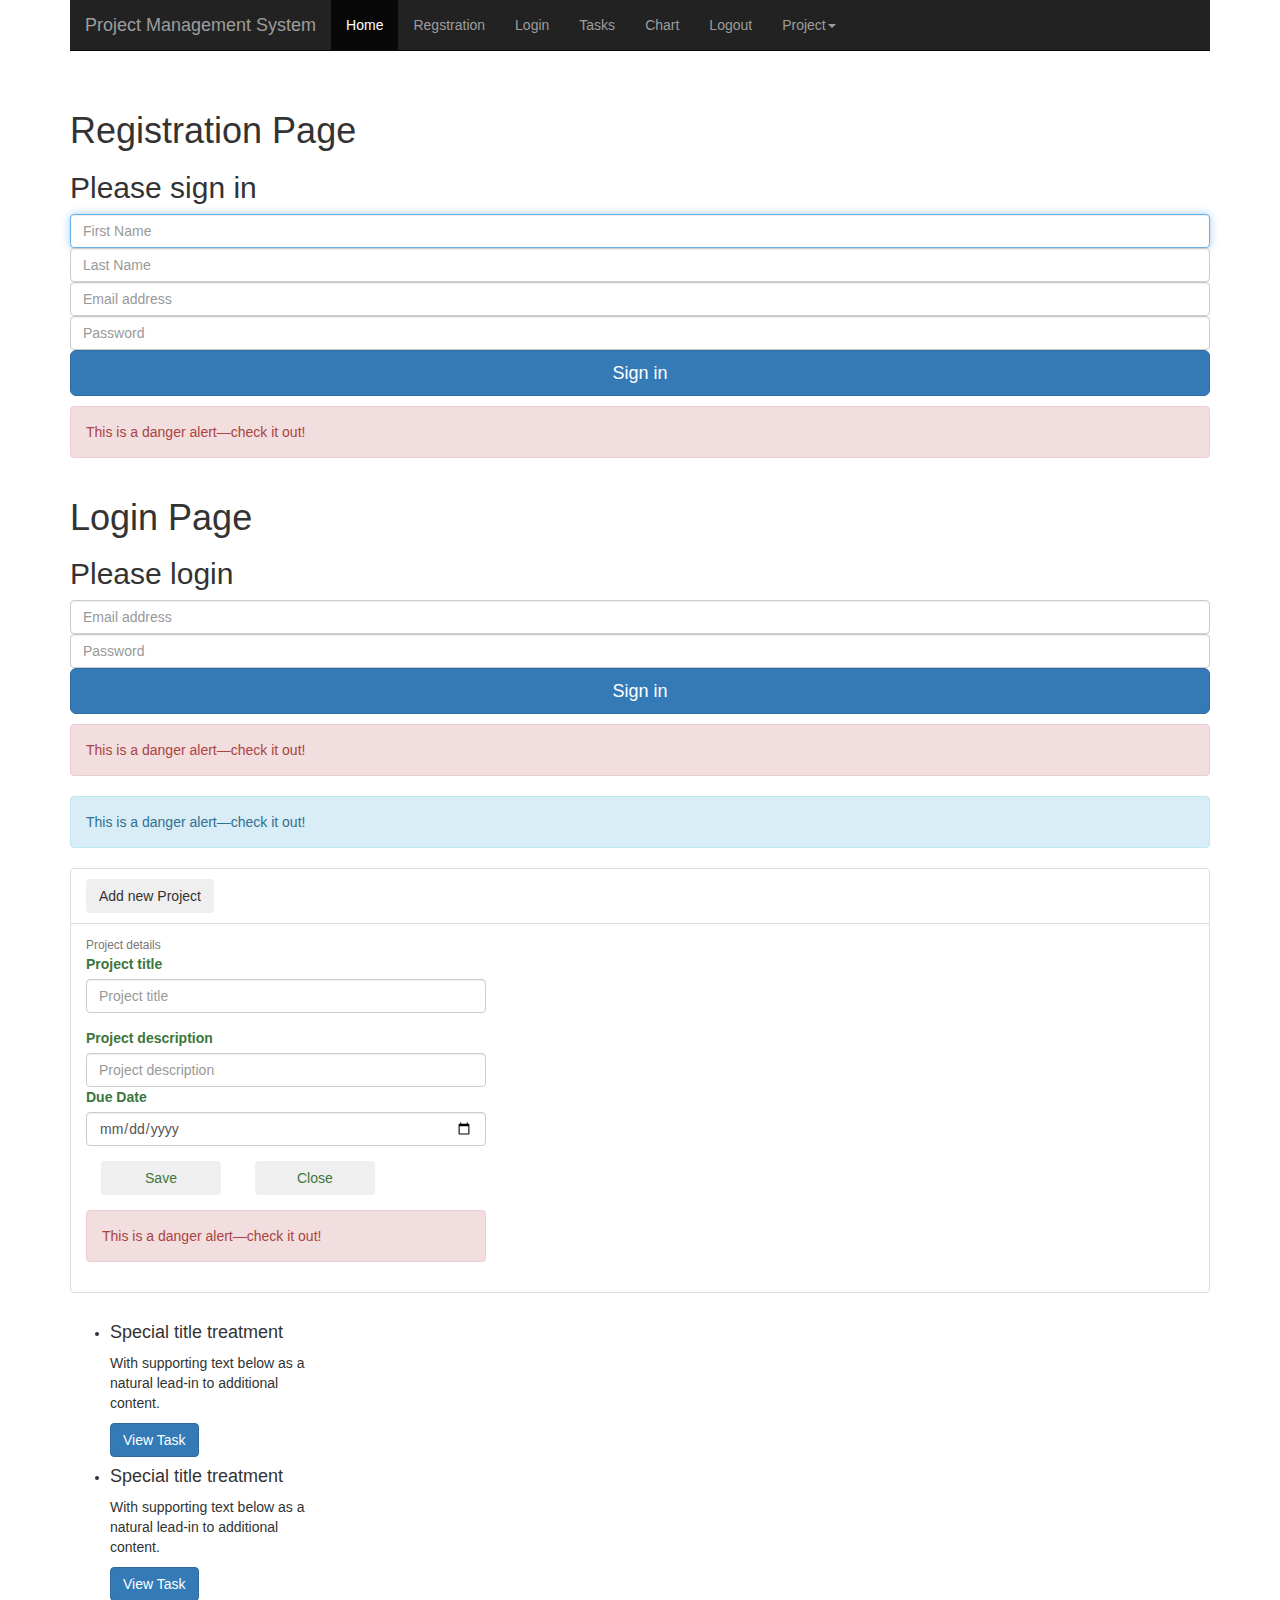
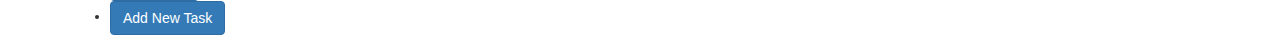
==== project-management-system/app/public/index.html @ d64c2389 "First commit" ====
<!DOCTYPE html>
<html lang="en">

<head>
    <meta charset="UTF-8">
    <meta name="viewport" content="width=device-width, initial-scale=1.0">
    <meta http-equiv="X-UA-Compatible" content="ie=edge">

    <!-- Latest compiled and minified CSS -->
    <link rel="stylesheet" href="https://maxcdn.bootstrapcdn.com/bootstrap/3.3.7/css/bootstrap.min.css">
    <link rel="stylesheet" href="http://localhost:8000/style">

    <!-- jQuery library -->
    <script src="https://ajax.googleapis.com/ajax/libs/jquery/3.2.1/jquery.min.js"></script>

    <!-- Latest compiled JavaScript -->
    <script src="https://maxcdn.bootstrapcdn.com/bootstrap/3.3.7/js/bootstrap.min.js"></script>
    <title>Document</title>
</head>

<body>
    <!--Begin navbar-->
    <div class="navbar-wrapper">
        <div class="container">

            <nav class="navbar navbar-inverse navbar-static-top">
                <div class="container">
                    <div class="navbar-header">
                        <button type="button" class="navbar-toggle collapsed" data-toggle="collapse" data-target="#navbar" aria-expanded="false"
                            aria-controls="navbar">
                            <span class="sr-only">Toggle navigation</span>
                            <span class="icon-bar"></span>
                            <span class="icon-bar"></span>
                            <span class="icon-bar"></span>
                        </button>
                        <a class="navbar-brand" href="#">Project Management System</a>
                    </div>
                    <div id="navbar" class="navbar-collapse collapse">

                        <ul class="nav navbar-nav">
                            <li class="active"><a href="#">Home</a></li>
                            <li><a href="#registration" id="registrationLink">Regstration</a></li>
                            <li><a href="#login" id="loginLink">Login</a></li>
                            <li id="tasksLink"><a href="#tasks">Tasks</a></li>
                            <li id="chartLink"><a href="#chart">Chart</a></li>
                            <li id="logoutLink"><a href="#chart">Logout</a></li>
                            <li class="dropdown">
                                <a class="dropdown-toggle" data-toggle="dropdown" role="button" aria-haspopup="true" aria-expanded="false">Project<span class="caret"></span></a>
                                <ul class="dropdown-menu">
                                    <li id="projectDashboardLink"><a href="#project-dashboard">Project Dashboard</a></li>
                                    <li id="myProjectsLink"><a href="#my-projects">My Projects</a></li>
                                    <li><a href="#">Something else here</a></li>
                                    <li role="separator" class="divider"></li>
                                    <li class="dropdown-header">Nav header</li>
                                    <li><a href="#">Separated link</a></li>
                                    <li><a href="#">One more separated link</a></li>
                                </ul>
                            </li>
                        </ul>
                    </div>
                </div>
            </nav>
            <img src="http://www.techware.com.br/wp-content/uploads/2016/07/cloud-1.jpg" alt="" class="imgHomePage"></div>
    </div>
    <!--End navbar-->
    <!--Register form begin-->
    <div class="container" id="register">

        <form class="form-signin" id="registerForm">
            <h1>Registration Page</h1>
            <h2 class="form-signin-heading">Please sign in</h2>
            <label for="inputFirstName" class="sr-only">First name</label>
            <input type="text" id="inputFirstNameReg" class="form-control" placeholder="First Name" required autofocus>

            <label for="inputLastNAme" class="sr-only">Last Name</label>
            <input type="text" id="inputLastNameReg" class="form-control" placeholder="Last Name" required autofocus>

            <label for="inputEmail" class="sr-only">Email address</label>
            <input type="email" id="inputEmailReg" class="form-control" placeholder="Email address" required autofocus>

            <label for="inputPassword" class="sr-only">Password</label>
            <input type="password" id="inputPasswordReg" class="form-control" placeholder="Password" required>

            <p><button class="btn btn-lg btn-primary btn-block" id="btnRegister" type="submit">Sign in</button> </p>
            <div id="alertRegister" class="alert alert-danger" role="alert">
                This is a danger alert—check it out!
            </div>
        </form>

    </div>
    <!--Register form end-->

    <!--Login form begin-->
    <div class="container" id="login">

        <form class="form-signin" id="loginForm">
            <h1>Login Page</h1>
            <h2 class="form-signin-heading">Please login</h2>

            <label for="inputEmail" class="sr-only">Email address</label>
            <input type="email" id="inputEmail" class="form-control" placeholder="Email address" required autofocus>

            <label for="inputPassword" class="sr-only">Password</label>
            <input type="password" id="inputPassword" class="form-control" placeholder="Password" required>

            <p><button class="btn btn-lg btn-primary btn-block" id="btnLogin" type="submit">Sign in</button></p>
            <div id="alertLogin" class="alert alert-danger" role="alert">
                This is a danger alert—check it out!
            </div>
        </form>

    </div>
    <!--Login form end-->

    <!--ProjectBoard start-->
    <div id="projectDashboard" class="container">
        <div id="userLoggedIn" class="alert alert-info" role="alert">
            This is a danger alert—check it out!
        </div>

        <ul class="list-group" id="projectCollection">
            <li class="list-group-item">
                <button type="button" class="btn btn-secondary" id="newProject">Add new Project</button>
            </li>

            <li class="list-group-item project" id="project" style="display:none">
                <div class="card border-success mb-3" style="max-width: 60rem;">
                    <div class="card-header bg-transparent border-info"></div>
                    <div class="card-body text-success">
                        <h4 class="card-title" id="projectTitle">Project Name</h4>
                        <h5><label for="">Start date</label><span id="startDate" style="margin: 15px"></span>
                            <label for="">Due date</label style="margin: 15px"><span id="endDate"style="margin: 15px"></span>
                        </h5>
                        <p class="card-text" id="projectDescription">Some quick example text to build on the card title and make up the bulk of the card's content.</p>
                        <p  class="card-text"><button class="btn btn-secondary" id="assignMe">Assign Me</button></p>
                        <p  class="card-text"><button class="btn btn-secondary" id="goToProject">Go to Project</button></p>
                        <p id="alertAssign" class="alert alert-success" role="alert" style="display:none">This is a danger alert—check it out!</p>
                    </div>
                    <div class="card-footer bg-transparent border-success">
                      <div id="alertAssign" class="alert alert-info" role="alert" hidden>
                      </div>
                    </div>
                </div>
            </li>
            <li class="list-group-item" id="newCardProject">
                <div class="card border-success mb-3" style="max-width: 40rem;">
                    <div class="card-header bg-transparent border-info"><small id="emailHelp" class="form-text text-muted">Project details</small></div>
                    <div class="card-body text-success">
                    <form action="">

                        <div class="form-group">
                            <label for="exampleInputEmail1">Project title</label>
                            <input type="text" class="form-control" id="projectTitleInput" aria-describedby="emailHelp" placeholder="Project title">
                        </div>

                        <div class="form-group">
                            <label for="exampleInputEmail1">Project description</label>
                            <input type="text" class="form-control" id="projectDescriptionInput" aria-describedby="emailHelp" placeholder="Project description">
                            <label for="exampleInputEmail1">Due Date</label>
                            <input type="date" class="form-control" id="projectDateInput" aria-describedby="emailHelp" placeholder="Due Date">
                            <div class="card-footer bg-transparent border-success">
                                <button type="button" class="btn btn-secondary" id="saveProject" style="margin:15px; width:120px;">Save</button>
                                <button type="button" class="btn btn-secondary" id="closeProject" style="margin:15px; width:120px;">Close</button>
                            </div>
                            <div id="alertInsertProject" class="alert alert-danger" role="alert">
                                This is a danger alert—check it out!
                            </div>
                        </div>

                    </form>
                  </div>
              </div>
          </li>
        </ul>
    </div>
    <!--ProjectBoard end-->

    <!--ProjectSections start-->
    <div class="container">
        <div class="section-container">
            <ul class="section">
                <!--template for one section-start-->
                <li>
                    <div class="card" style="width: 20rem;">
                        <div class="card-body">
                            <h4 class="card-title">Special title treatment</h4>
                            <p class="card-text">With supporting text below as a natural lead-in to additional content.</p>
                            <button type="button" class="btn btn-primary" data-toggle="modal" data-target="#exampleModal" data-whatever="@mdo">View Task</button>                            </div>
                    </div>
                </li>
                <!--template for one section- end-->
                <li>
                    <div class="card" style="width: 20rem;">
                        <div class="card-body">
                            <h4 class="card-title">Special title treatment</h4>
                            <p class="card-text">With supporting text below as a natural lead-in to additional content.</p>
                            <a href="#" class="btn btn-primary">View Task</a>
                        </div>
                    </div>
                </li>
                <li> <button type="button" class="btn btn-primary" data-toggle="modal" data-target="#newTask" data-whatever="@mdo">Add New Task</button></li>
            </ul>
        </div>
    </div>
    <!--Modal for display existing task-->
    <div class="modal fade" id="exampleModal" tabindex="-1" role="dialog" aria-labelledby="exampleModalLabel" aria-hidden="true">
        <div class="modal-dialog" role="document">
            <div class="modal-content">
                <div class="modal-header">
                    <label for="">Title</label>
                    <h4 class="modal-title" id="task" data-taskId="">Task title</h5>
                        <label for="">Responsible</label>
                        <h5 id="responsible" data-respId="">Responsible</h5>
                        <label for="">Due date</label>
                        <h5 id="dueDate">Due date</h5>
                        <label for="">Description</label>
                        <h4 class="modal-title" id="description">Description</h5>
                            <button type="button" class="close" data-dismiss="modal" aria-label="Close"><span aria-hidden="true">&times;</span></button>
                </div>
                <div class="modal-body">
                    <form>
                        <div class="form-group">
                            <label for="recipient-name" class="form-control-label">Recipient:</label>
                            <input type="text" class="form-control" id="recipient-name">
                        </div>
                        <div class="form-group">
                            <label for="message-text" class="form-control-label">Message:</label>
                            <textarea class="form-control" data-commentId="" id="comment"></textarea>
                        </div>
                    </form>
                </div>
                <div class="modal-footer">
                    <button type="button" class="btn btn-secondary" data-dismiss="modal">Close</button>
                    <button type="button" class="btn btn-primary">Send message</button>
                </div>
            </div>
        </div>
    </div>
    <!--Modal for display existing task end-->

    <!--Modal for New task-->
    <div class="modal fade" id="newTask" tabindex="-1" role="dialog" aria-labelledby="exampleModalLabel" aria-hidden="true">
        <div class="modal-dialog" role="document">
            <div class="modal-content">
                <div class="modal-header">
                    <label for="">Title</label>
                    <input type="text" class="form-control" id="taskTitle">
                    <label for="">Responsible</label>
                    <select name="responsible" id="responsible">
                            <option value="user_id">User</option>
                        </select>
                    <label for="">Due date</label>
                    <h5 id="dueDate">Due date</h5>
                    <label for="">Description</label>
                    <h4 class="modal-title" id="description">Description</h5>
                        <button type="button" class="close" data-dismiss="modal" aria-label="Close"><span aria-hidden="true">&times;</span></button>
                </div>
                <div class="modal-body">
                    <form>
                        <div class="form-group">
                            <label for="recipient-name" class="form-control-label">Recipient:</label>
                            <input type="text" class="form-control" id="recipient-name">
                        </div>
                        <div class="form-group">
                            <label for="message-text" class="form-control-label">Message:</label>
                            <textarea class="form-control" data-commentId="" id="comment"></textarea>
                        </div>
                    </form>
                </div>
                <div class="modal-footer">
                    <button type="button" class="btn btn-secondary" data-dismiss="modal">Close</button>
                    <button type="button" class="btn btn-primary">Send message</button>
                </div>
            </div>
        </div>
    </div>
    <!--Modal for New task end-->
    </div>
    <!--ProjectSections end-->
    <script>
        const BASE_URL = "http://localhost:8000";
    </script>
    <script src="http://localhost:8000/help"></script>
    <script src="http://localhost:8000/home"></script>
    <script src="http://localhost:8000/registration"></script>
    <script src="http://localhost:8000/login"></script>
    <script src="http://localhost:8000/projectDashboard"></script>
</body>

</html>
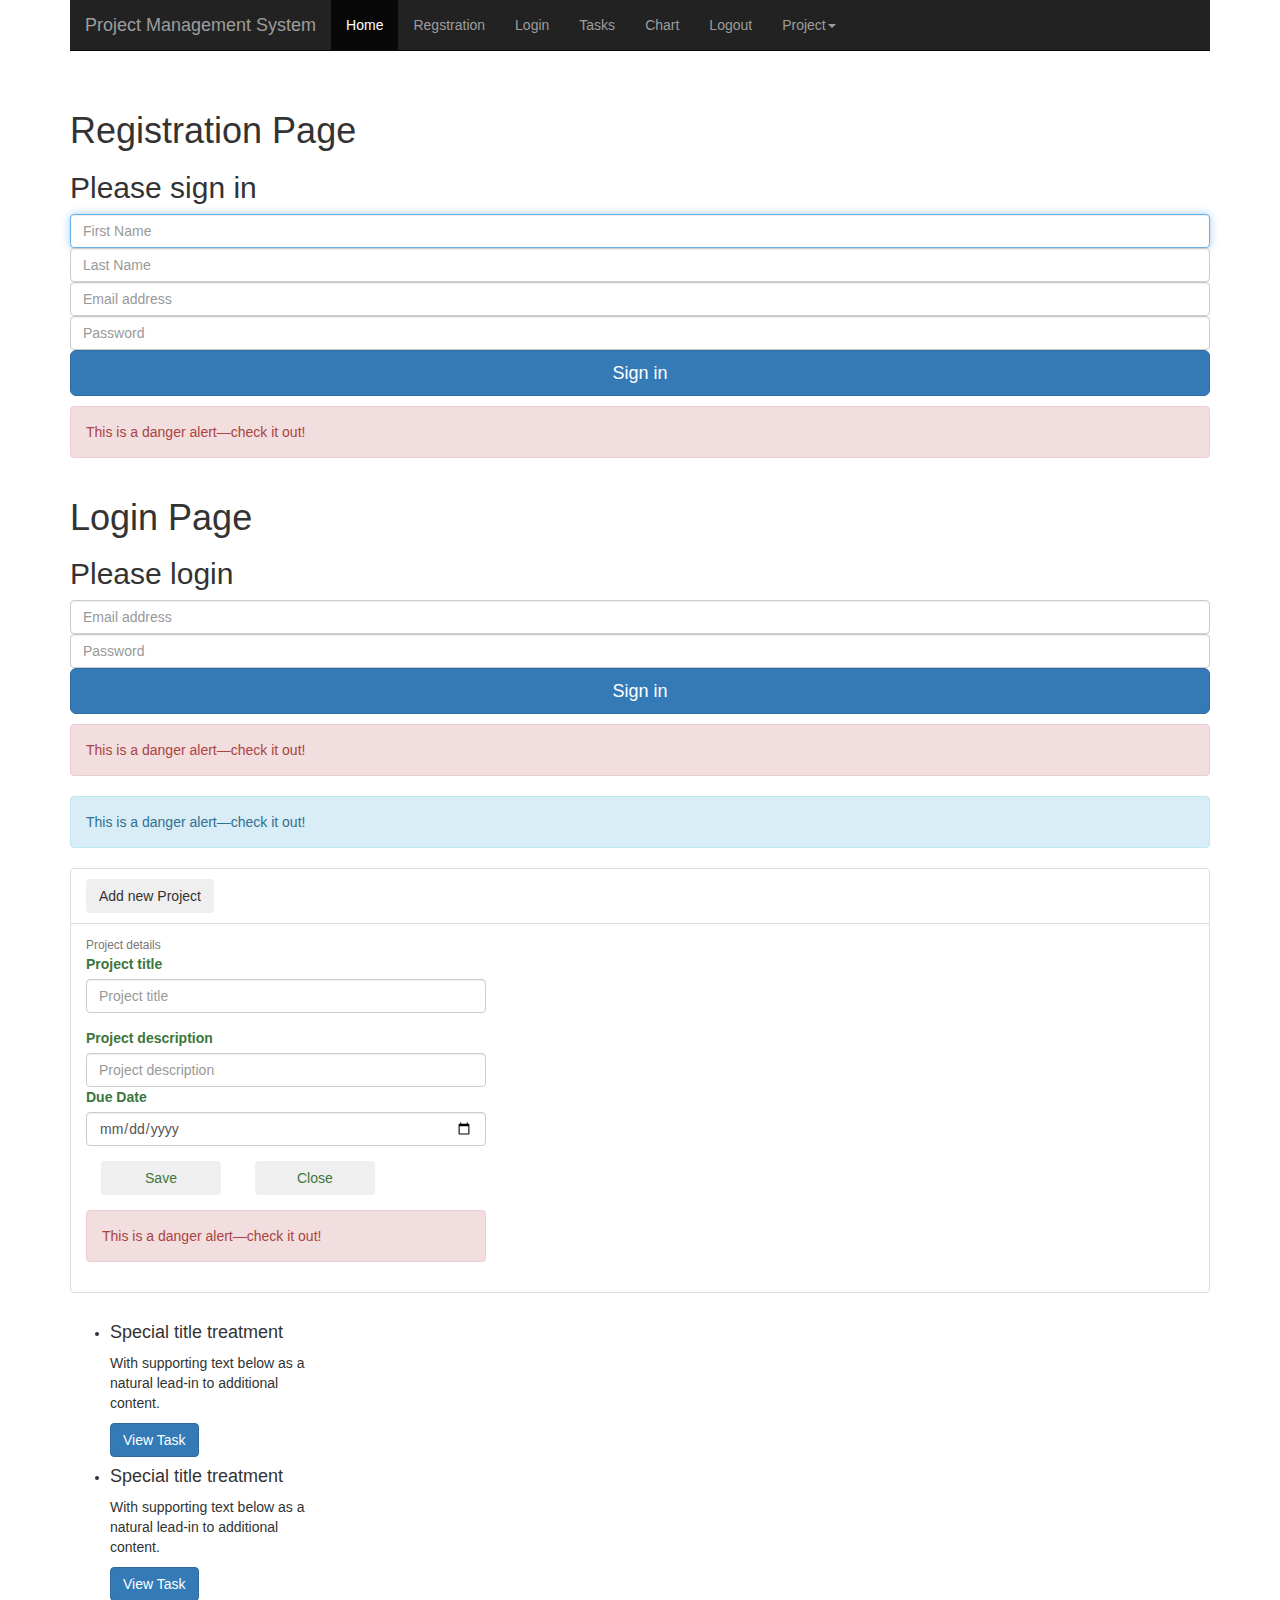
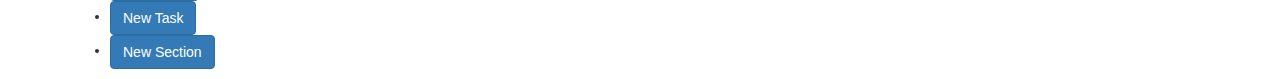
==== commit 7caf1a55: "Some changes" ====
--- a/project-management-system/app/public/index.html
+++ b/project-management-system/app/public/index.html
@@ -60,7 +60,7 @@
                     </div>
                 </div>
             </nav>
-            <img src="http://www.techware.com.br/wp-content/uploads/2016/07/cloud-1.jpg" alt="" class="imgHomePage"></div>
+            <img src="http://www.techware.com.br/wp-content/uploads/2016/07/cloud-1.jpg" alt="" class="imgHomePage" id="imgHomePage"></div>
     </div>
     <!--End navbar-->
     <!--Register form begin-->
@@ -177,7 +177,9 @@
 
     <!--ProjectSections start-->
     <div class="container">
-        <div class="section-container">
+      <div id="project_board" class="projectBoard">
+
+        <div class="section-container" style="background: url('')">
             <ul class="section">
                 <!--template for one section-start-->
                 <li>
@@ -185,7 +187,8 @@
                         <div class="card-body">
                             <h4 class="card-title">Special title treatment</h4>
                             <p class="card-text">With supporting text below as a natural lead-in to additional content.</p>
-                            <button type="button" class="btn btn-primary" data-toggle="modal" data-target="#exampleModal" data-whatever="@mdo">View Task</button>                            </div>
+                            <button type="button" class="btn btn-primary" data-toggle="modal" data-target="#exampleModal" data-whatever="@mdo">View Task</button>
+                        </div>
                     </div>
                 </li>
                 <!--template for one section- end-->
@@ -198,8 +201,11 @@
                         </div>
                     </div>
                 </li>
-                <li> <button type="button" class="btn btn-primary" data-toggle="modal" data-target="#newTask" data-whatever="@mdo">Add New Task</button></li>
+                <li> <button type="button"  class="btn btn-primary" data-toggle="modal" data-target="#newTask" data-whatever="@mdo">New Task</button></li>
+                <li> <button type="button" id="newSection" class="btn btn-primary">New Section</button></li>
             </ul>
+         </div>
+
         </div>
     </div>
     <!--Modal for display existing task-->
@@ -208,30 +214,32 @@
             <div class="modal-content">
                 <div class="modal-header">
                     <label for="">Title</label>
-                    <h4 class="modal-title" id="task" data-taskId="">Task title</h5>
-                        <label for="">Responsible</label>
-                        <h5 id="responsible" data-respId="">Responsible</h5>
-                        <label for="">Due date</label>
-                        <h5 id="dueDate">Due date</h5>
-                        <label for="">Description</label>
-                        <h4 class="modal-title" id="description">Description</h5>
-                            <button type="button" class="close" data-dismiss="modal" aria-label="Close"><span aria-hidden="true">&times;</span></button>
+                    <h4 class="modal-title" id="task">Task title</h4>
+                      <label for="">Responsible</label>
+                      <h5 id="responsible">Responsible</h5>
+                      <label for="">Due date</label>
+                      <input type="date" id="newDueDate">
+                      <h5 id="dueDate">Due date</h5>
+                      <label for="">Description</label>
+                      <h4 class="modal-title" id="description" contenteditable="true">Description</h5>
+                      <button type="button" id="editTask" class="btn btn-primary">Edit</button>
+                      <button type="button" class="close" data-dismiss="modal" aria-label="Close"><span aria-hidden="true">&times;</span></button>
                 </div>
                 <div class="modal-body">
                     <form>
                         <div class="form-group">
                             <label for="recipient-name" class="form-control-label">Recipient:</label>
-                            <input type="text" class="form-control" id="recipient-name">
+                            <input type="text" class="form-control" id="commentId">
                         </div>
                         <div class="form-group">
                             <label for="message-text" class="form-control-label">Message:</label>
-                            <textarea class="form-control" data-commentId="" id="comment"></textarea>
+                            <textarea class="form-control" id="comment"></textarea>
                         </div>
                     </form>
                 </div>
                 <div class="modal-footer">
                     <button type="button" class="btn btn-secondary" data-dismiss="modal">Close</button>
-                    <button type="button" class="btn btn-primary">Send message</button>
+                    <button type="button" id="sendComment" class="btn btn-primary">Send message</button>
                 </div>
             </div>
         </div>
@@ -243,33 +251,33 @@
         <div class="modal-dialog" role="document">
             <div class="modal-content">
                 <div class="modal-header">
-                    <label for="">Title</label>
-                    <input type="text" class="form-control" id="taskTitle">
-                    <label for="">Responsible</label>
-                    <select name="responsible" id="responsible">
-                            <option value="user_id">User</option>
-                        </select>
-                    <label for="">Due date</label>
-                    <h5 id="dueDate">Due date</h5>
-                    <label for="">Description</label>
-                    <h4 class="modal-title" id="description">Description</h5>
                         <button type="button" class="close" data-dismiss="modal" aria-label="Close"><span aria-hidden="true">&times;</span></button>
                 </div>
                 <div class="modal-body">
                     <form>
-                        <div class="form-group">
-                            <label for="recipient-name" class="form-control-label">Recipient:</label>
-                            <input type="text" class="form-control" id="recipient-name">
-                        </div>
-                        <div class="form-group">
-                            <label for="message-text" class="form-control-label">Message:</label>
-                            <textarea class="form-control" data-commentId="" id="comment"></textarea>
+                      <div class="form-group">
+                        <label for="">Responsible</label>
+                        <select class="form-group" name="responsible" id="responsible">
+                                <option value="" class="form-group">User</option>
+                        </select>
+                        <button type="button" class="btn btn-primary" id="add_user">Add</button>
+
+                        <label for="">Due date</label>
+                        <input type="date" class="form-group" id="task_due_date">
+                      </div>
+                        <div class="form-group">
+                            <label for="recipient-name" class="form-control-label" >Title:</label>
+                            <input type="text" class="form-control"  id="task_title_id">
+                        </div>
+                        <div class="form-group">
+                            <label for="message-text" class="form-control-label" >Description:</label>
+                            <textarea class="form-control" data-commentId="" id="task_description"></textarea>
                         </div>
                     </form>
                 </div>
                 <div class="modal-footer">
                     <button type="button" class="btn btn-secondary" data-dismiss="modal">Close</button>
-                    <button type="button" class="btn btn-primary">Send message</button>
+                    <button type="button" class="btn btn-primary" id="save_task">Save</button>
                 </div>
             </div>
         </div>
@@ -279,12 +287,19 @@
     <!--ProjectSections end-->
     <script>
         const BASE_URL = "http://localhost:8000";
+        const HELP = BASE_URL+"/help";
+        const HOME = BASE_URL+"/home";
+        const REGISTRATION = BASE_URL+"/registration";
+        const LOGIN = BASE_URL+"/login";
+        const PROJECT_DASHBOARD = BASE_URL+"/projectDashboard";
+        const PROJECT = BASE_URL+"/projectDetails";
     </script>
-    <script src="http://localhost:8000/help"></script>
-    <script src="http://localhost:8000/home"></script>
-    <script src="http://localhost:8000/registration"></script>
-    <script src="http://localhost:8000/login"></script>
+    <script src=HELP></script>
+    <script src=HOME></script>
+    <script src=REGISTRATION></script>
+    <script src=LOGIN></script>
     <script src="http://localhost:8000/projectDashboard"></script>
+    <script src="http://localhost:8000/projectDetails"></script>
 </body>
 
 </html>
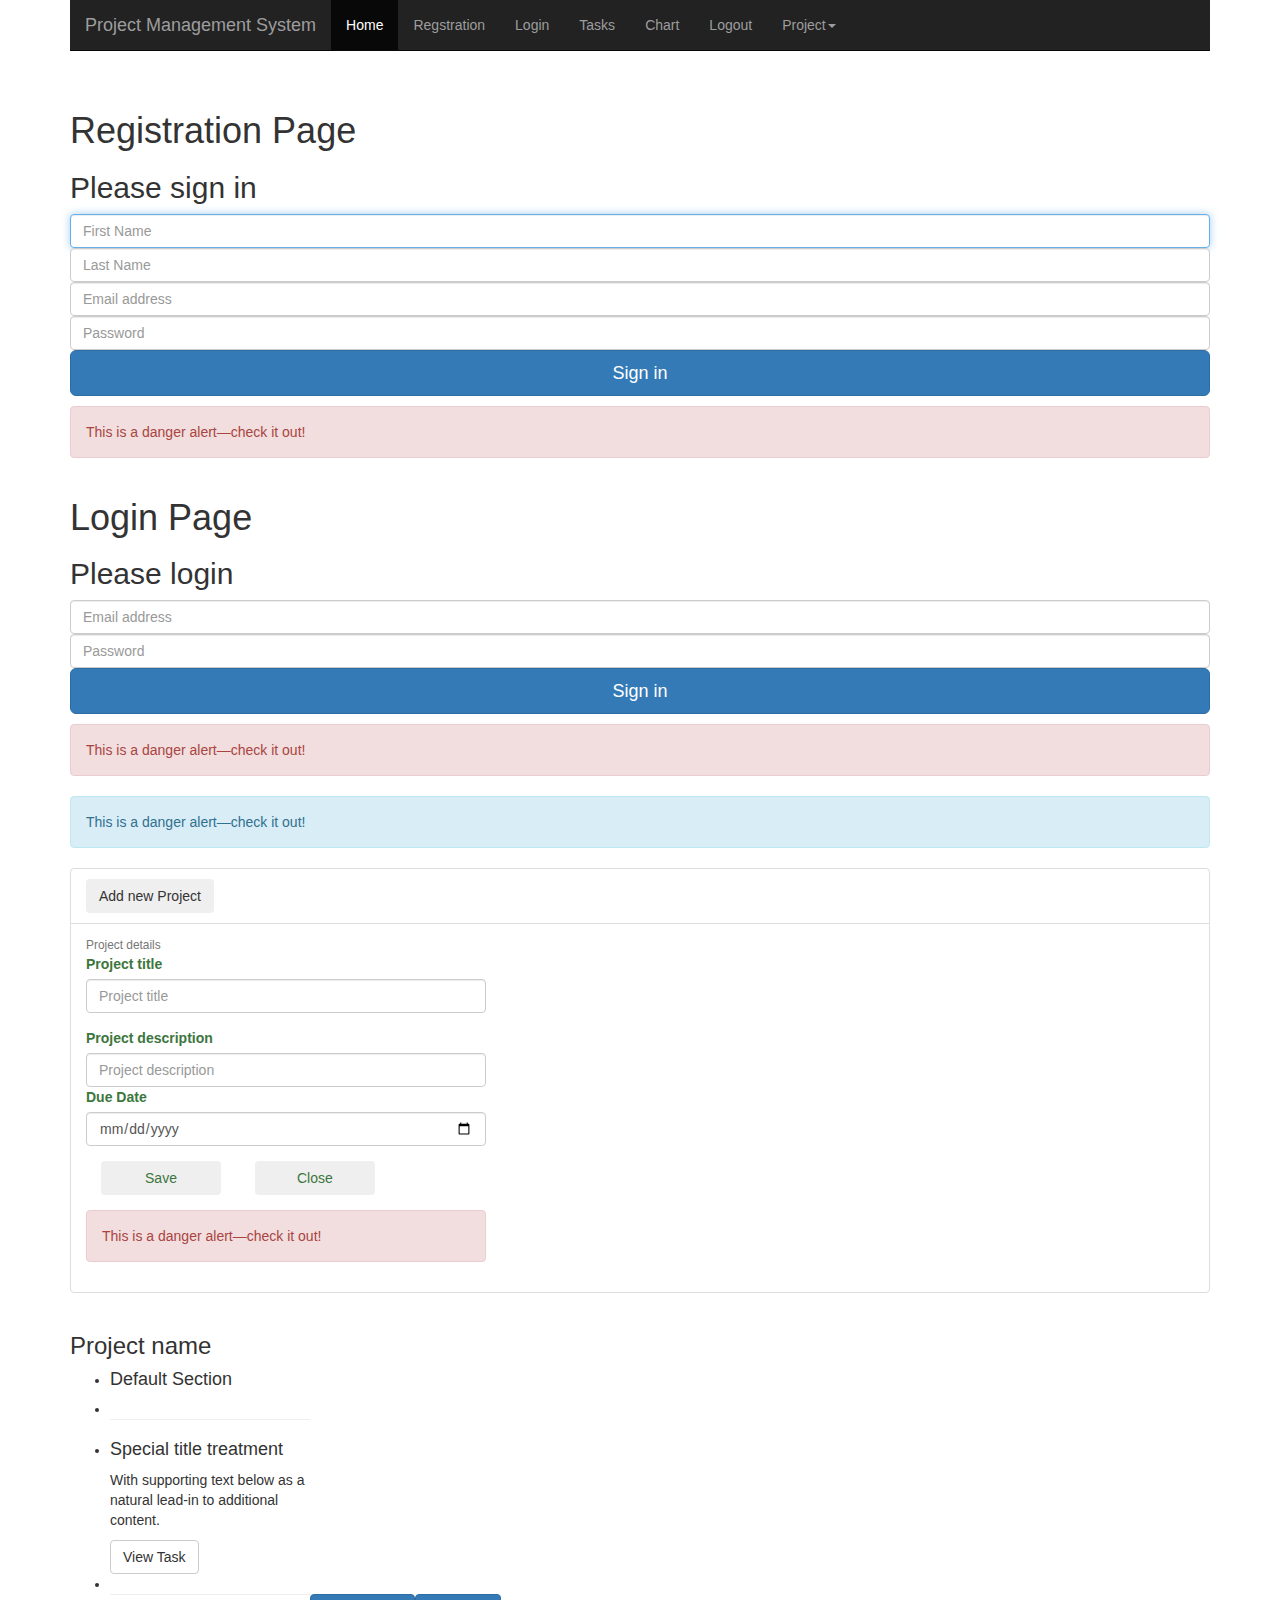
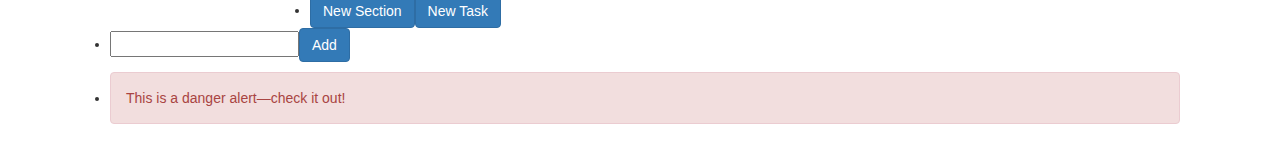
==== commit 71a34325: "Add option for insert tasks" ====
--- a/project-management-system/app/public/index.html
+++ b/project-management-system/app/public/index.html
@@ -151,60 +151,78 @@
                         <div class="form-group">
                             <label for="exampleInputEmail1">Project title</label>
                             <input type="text" class="form-control" id="projectTitleInput" aria-describedby="emailHelp" placeholder="Project title">
-                        </div>
-
-                        <div class="form-group">
-                            <label for="exampleInputEmail1">Project description</label>
-                            <input type="text" class="form-control" id="projectDescriptionInput" aria-describedby="emailHelp" placeholder="Project description">
-                            <label for="exampleInputEmail1">Due Date</label>
-                            <input type="date" class="form-control" id="projectDateInput" aria-describedby="emailHelp" placeholder="Due Date">
-                            <div class="card-footer bg-transparent border-success">
-                                <button type="button" class="btn btn-secondary" id="saveProject" style="margin:15px; width:120px;">Save</button>
-                                <button type="button" class="btn btn-secondary" id="closeProject" style="margin:15px; width:120px;">Close</button>
-                            </div>
-                            <div id="alertInsertProject" class="alert alert-danger" role="alert">
-                                This is a danger alert—check it out!
-                            </div>
-                        </div>
+                    </div>
+
+                    <div class="form-group">
+                        <label for="exampleInputEmail1">Project description</label>
+                        <input type="text" class="form-control" id="projectDescriptionInput" aria-describedby="emailHelp" placeholder="Project description">
+                        <label for="exampleInputEmail1">Due Date</label>
+                        <input type="date" class="form-control" id="projectDateInput" aria-describedby="emailHelp" placeholder="Due Date">
+                        <div class="card-footer bg-transparent border-success">
+                            <button type="button" class="btn btn-secondary" id="saveProject" style="margin:15px; width:120px;">Save</button>
+                            <button type="button" class="btn btn-secondary" id="closeProject" style="margin:15px; width:120px;">Close</button>
+                        </div>
+                        <div id="alertInsertProject" class="alert alert-danger" role="alert">
+                            This is a danger alert—check it out!
+                        </div>
+                    </div>
 
                     </form>
-                  </div>
-              </div>
-          </li>
-        </ul>
+                </div>
+    </div>
+    </li>
+    </ul>
     </div>
     <!--ProjectBoard end-->
 
     <!--ProjectSections start-->
     <div class="container">
-      <div id="project_board" class="projectBoard">
-
-        <div class="section-container" style="background: url('')">
-            <ul class="section">
-                <!--template for one section-start-->
-                <li>
-                    <div class="card" style="width: 20rem;">
-                        <div class="card-body">
-                            <h4 class="card-title">Special title treatment</h4>
-                            <p class="card-text">With supporting text below as a natural lead-in to additional content.</p>
-                            <button type="button" class="btn btn-primary" data-toggle="modal" data-target="#exampleModal" data-whatever="@mdo">View Task</button>
-                        </div>
-                    </div>
-                </li>
-                <!--template for one section- end-->
-                <li>
-                    <div class="card" style="width: 20rem;">
-                        <div class="card-body">
-                            <h4 class="card-title">Special title treatment</h4>
-                            <p class="card-text">With supporting text below as a natural lead-in to additional content.</p>
-                            <a href="#" class="btn btn-primary">View Task</a>
-                        </div>
-                    </div>
-                </li>
-                <li> <button type="button"  class="btn btn-primary" data-toggle="modal" data-target="#newTask" data-whatever="@mdo">New Task</button></li>
-                <li> <button type="button" id="newSection" class="btn btn-primary">New Section</button></li>
-            </ul>
-         </div>
+        <h3 id="project_title_head">Project name</h3>
+        <div id="project_board" class="projectBoard">
+
+            <div class="section-container" id="sectionDefault" style="background: url('')">
+
+                <ul class="section" id="tasks">
+                    <!--template for one section-start-->
+                    <li>
+                        <h4 id="section_head" class="sectionHead">Default Section</h4>
+                    </li>
+                    <li>
+                        <hr style="width: 20rem; float:left;">
+                    </li>
+                    <li id="cardDefault">
+                        <div class="card" style="width: 40rem;">
+                            <div class="card-body">
+                                <h4 class="card-title" id="taskTitle" style="width: 20rem;">Special title treatment</h4>
+                                <p class="card-body" id="taskDescription" style="width: 20rem;">With supporting text below as a natural lead-in to additional content.</p>
+                                <button type="button" id="viewTaskOpen" class="btn btn-default" data-toggle="modal" data-target="#exampleModal" data-whatever="@mdo">View Task</button>
+                            </div>
+                        </div>
+                    </li>
+                    <!--template for one section- end-->
+                    <!-- <li>
+                        <div class="card" style="width: 20rem;">
+                            <div class="card-body">
+                                <h4 class="card-title">Special title treatment</h4>
+                                <p class="card-text">With supporting text below as a natural lead-in to additional content.</p>
+                                <a href="#" class="btn btn-primary">View Task</a>
+                            </div>
+                        </div>
+                    </li> -->
+                    <li>
+                        <hr style="width: 20rem; float:left">
+                    </li>
+                    <li> <button type="button" id="newSection" class="btn btn-primary">New Section</button><button type="button"
+                            id="newTaskOpen" class="btn btn-primary" data-toggle="modal" data-target="#newTask" data-whatever="@mdo">New Task</button></li>
+                    <li> <input type="text" id="newSectionTitle" class="form-group"><button type="button" id="addSection" class="btn btn-primary"
+                            class="form-group">Add</button></li>
+                    <li>
+                        <div id="alertCreateSection" class="alert alert-danger" role="alert" style="margin-right: 30px;">
+                            This is a danger alert—check it out!
+                        </div>
+                    </li>
+                </ul>
+            </div>
 
         </div>
     </div>
@@ -213,17 +231,29 @@
         <div class="modal-dialog" role="document">
             <div class="modal-content">
                 <div class="modal-header">
-                    <label for="">Title</label>
+                    <label for="">Title</label> <button for="" class="btn taskStatus">Status</button>
                     <h4 class="modal-title" id="task">Task title</h4>
-                      <label for="">Responsible</label>
-                      <h5 id="responsible">Responsible</h5>
-                      <label for="">Due date</label>
-                      <input type="date" id="newDueDate">
-                      <h5 id="dueDate">Due date</h5>
-                      <label for="">Description</label>
-                      <h4 class="modal-title" id="description" contenteditable="true">Description</h5>
-                      <button type="button" id="editTask" class="btn btn-primary">Edit</button>
-                      <button type="button" class="close" data-dismiss="modal" aria-label="Close"><span aria-hidden="true">&times;</span></button>
+                    <label for="">Description</label>
+                    <h4 class="modal-title" id="description" contenteditable="true">Description</h5>
+                        <label for="">Responsible</label>
+                        <h5 id="responsible">Responsible</h5>
+                        <label for="">Attach another responsible to this task</label>
+                        <select class="form-group" name="responsible" id="responsible">
+                                <option value="" class="form-group">User</option>
+                            </select>
+
+                        <button type="button" class="btn btn-primary" id="add_user">Add</button>
+                        <p>
+                            <label for="">Due date</label>
+                            <input type="date" id="newDueDate">
+                            <label for="">Change Status</label>
+                            <select name="changeStatus" id="changeStatus">
+                            <option value="0">----</option>
+                        </select>
+                        </p>
+                        <h5 id="dueDate">Due date</h5>
+                        <button type="button" id="editTask" class="btn btn-primary">Edit</button>
+                        <button type="button" class="close" data-dismiss="modal" aria-label="Close"><span aria-hidden="true">&times;</span></button>
                 </div>
                 <div class="modal-body">
                     <form>
@@ -251,34 +281,41 @@
         <div class="modal-dialog" role="document">
             <div class="modal-content">
                 <div class="modal-header">
-                        <button type="button" class="close" data-dismiss="modal" aria-label="Close"><span aria-hidden="true">&times;</span></button>
+                    <h4>New task details</h4>
+                    <small id="emailHelp" class="form-text text-muted">New task details</small>
+                    <button type="button" class="close" data-dismiss="modal" aria-label="Close"><span aria-hidden="true">&times;</span></button>
                 </div>
                 <div class="modal-body">
                     <form>
-                      <div class="form-group">
-                        <label for="">Responsible</label>
-                        <select class="form-group" name="responsible" id="responsible">
+                        <div class="form-group">
+                            <label for="">Responsible</label>
+                            <select class="form-group" name="responsible" id="responsible">
                                 <option value="" class="form-group">User</option>
-                        </select>
-                        <button type="button" class="btn btn-primary" id="add_user">Add</button>
-
-                        <label for="">Due date</label>
-                        <input type="date" class="form-group" id="task_due_date">
-                      </div>
-                        <div class="form-group">
-                            <label for="recipient-name" class="form-control-label" >Title:</label>
-                            <input type="text" class="form-control"  id="task_title_id">
-                        </div>
-                        <div class="form-group">
-                            <label for="message-text" class="form-control-label" >Description:</label>
-                            <textarea class="form-control" data-commentId="" id="task_description"></textarea>
-                        </div>
-                    </form>
+                            </select>
+                            <button type="button" class="btn btn-primary" id="add_user">Add</button>
+
+                            <label for="">Due date</label>
+                            <input type="date" class="form-group" id="taskDueDateInput">
+                        </div>
+                        <div class="form-group">
+                            <label for="recipient-name" class="form-control-label">Title:</label>
+                            <input type="text" class="form-control" id="taskTitleInput">
+                        </div>
+                        <div class="form-group">
+                            <label for="message-text" class="form-control-label">Description:</label>
+                            <textarea class="form-control" data-commentId="" id="taskDescriptionInput"></textarea>
+                        </div>
                 </div>
                 <div class="modal-footer">
                     <button type="button" class="btn btn-secondary" data-dismiss="modal">Close</button>
-                    <button type="button" class="btn btn-primary" id="save_task">Save</button>
-                </div>
+                    <button type="button" class="btn btn-primary" id="saveTask">Save</button>
+                    <div id="alertInsertTask" class="alert alert-danger" role="alert" style="margin-right: 30px;">
+                        This is a danger alert—check it out!
+                    </div>
+
+                </div>
+                </form>
+
             </div>
         </div>
     </div>
@@ -287,12 +324,12 @@
     <!--ProjectSections end-->
     <script>
         const BASE_URL = "http://localhost:8000";
-        const HELP = BASE_URL+"/help";
-        const HOME = BASE_URL+"/home";
-        const REGISTRATION = BASE_URL+"/registration";
-        const LOGIN = BASE_URL+"/login";
-        const PROJECT_DASHBOARD = BASE_URL+"/projectDashboard";
-        const PROJECT = BASE_URL+"/projectDetails";
+        const HELP = BASE_URL + "/help";
+        const HOME = BASE_URL + "/home";
+        const REGISTRATION = BASE_URL + "/registration";
+        const LOGIN = BASE_URL + "/login";
+        const PROJECT_DASHBOARD = BASE_URL + "/projectDashboard";
+        const PROJECT = BASE_URL + "/projectDetails";
     </script>
     <script src=HELP></script>
     <script src=HOME></script>
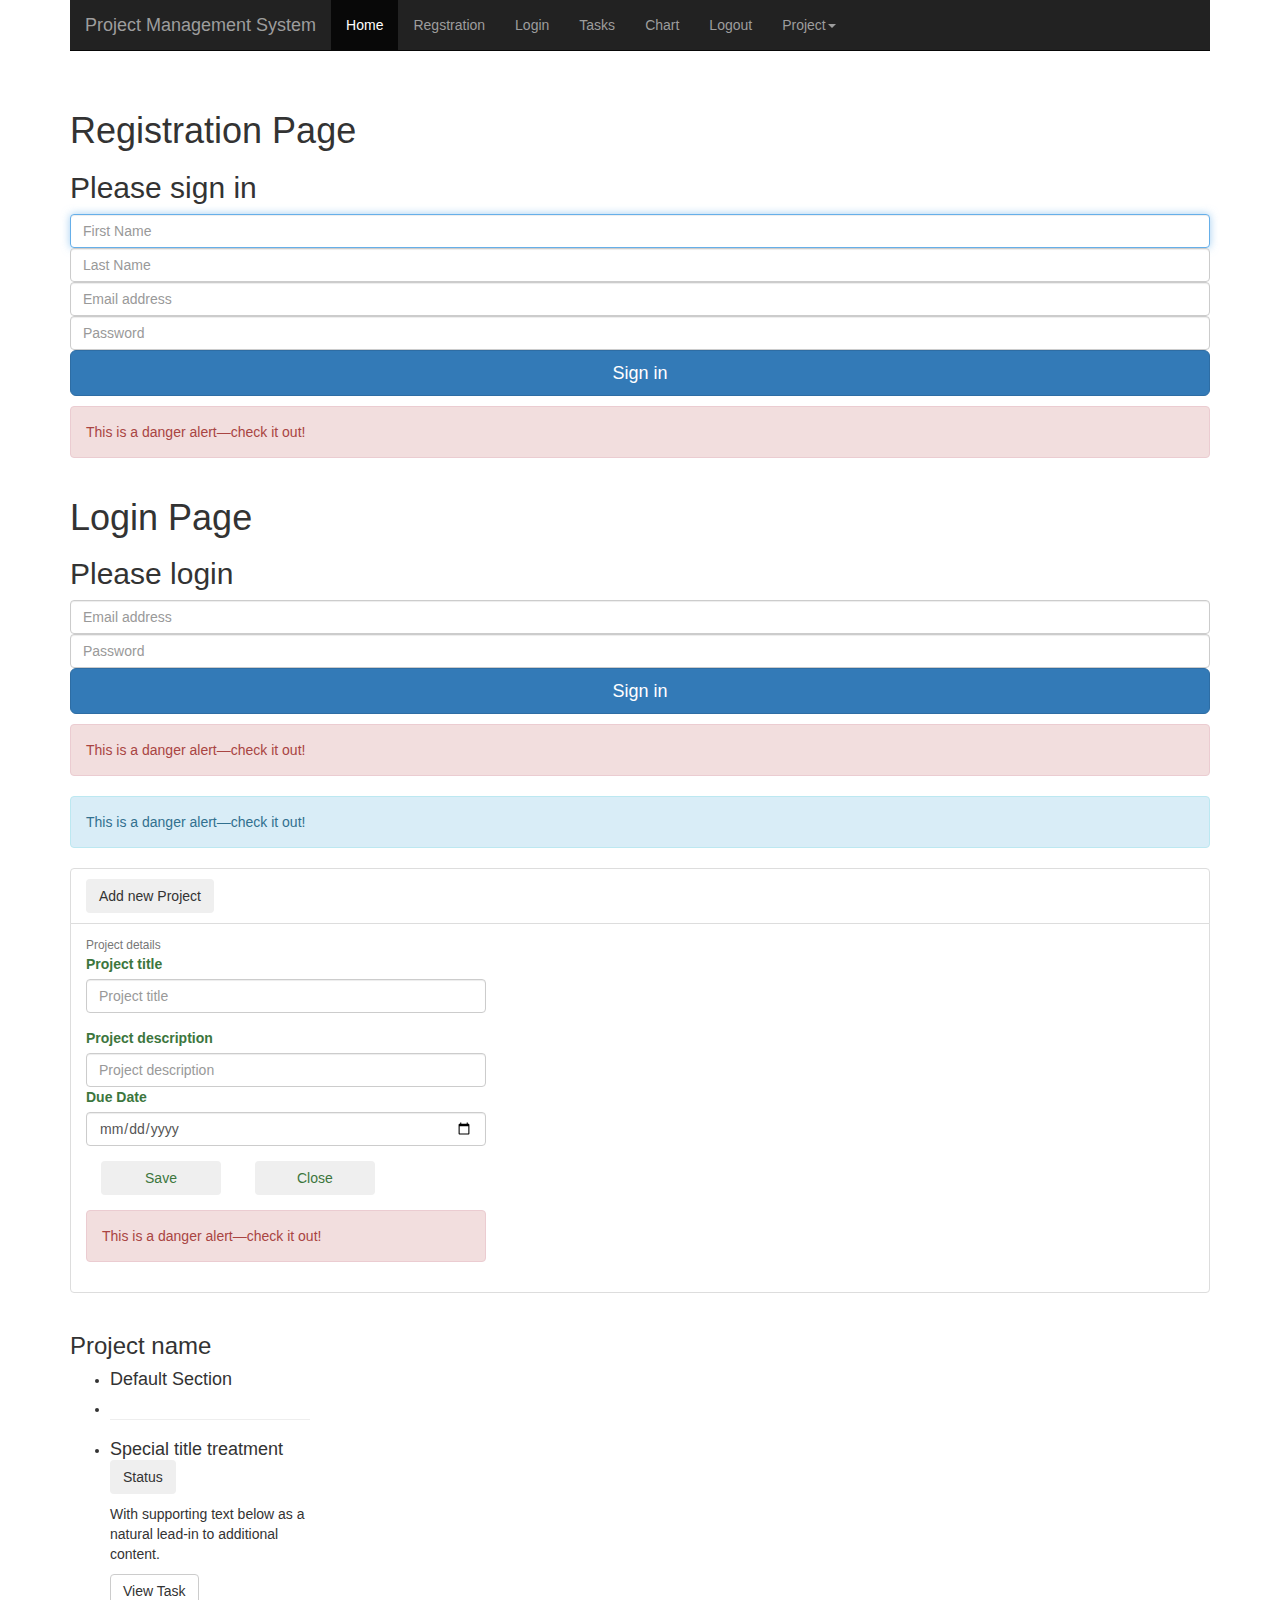
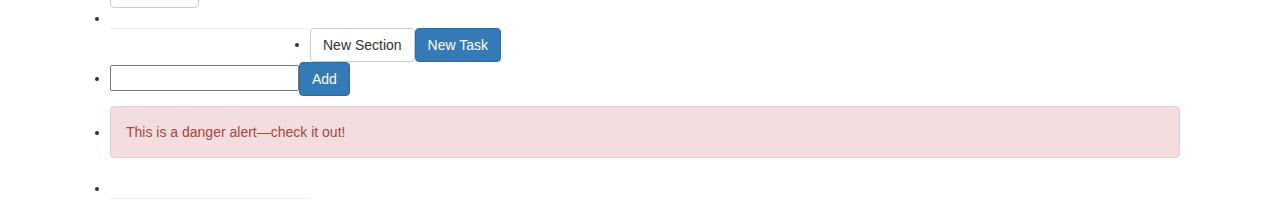
==== commit 75c8228d: "Repaired addin tasks" ====
--- a/project-management-system/app/public/index.html
+++ b/project-management-system/app/public/index.html
@@ -193,7 +193,7 @@
                     <li id="cardDefault">
                         <div class="card" style="width: 40rem;">
                             <div class="card-body">
-                                <h4 class="card-title" id="taskTitle" style="width: 20rem;">Special title treatment</h4>
+                                <h4 class="card-title" id="taskTitle" style="width: 20rem;">Special title treatment <span><button for="" class="btn taskStatus">Status</button></span></h4>
                                 <p class="card-body" id="taskDescription" style="width: 20rem;">With supporting text below as a natural lead-in to additional content.</p>
                                 <button type="button" id="viewTaskOpen" class="btn btn-default" data-toggle="modal" data-target="#exampleModal" data-whatever="@mdo">View Task</button>
                             </div>
@@ -212,15 +212,16 @@
                     <li>
                         <hr style="width: 20rem; float:left">
                     </li>
-                    <li> <button type="button" id="newSection" class="btn btn-primary">New Section</button><button type="button"
+                    <li> <button type="button" id="newSection" class="btn btn-default large">New Section</button><button type="button"
                             id="newTaskOpen" class="btn btn-primary" data-toggle="modal" data-target="#newTask" data-whatever="@mdo">New Task</button></li>
-                    <li> <input type="text" id="newSectionTitle" class="form-group"><button type="button" id="addSection" class="btn btn-primary"
+                    <li> <input type="text" id="newSectionTitle" class="form-group"><button type="button" id="addSection" class="btn btn-primary larger"
                             class="form-group">Add</button></li>
                     <li>
                         <div id="alertCreateSection" class="alert alert-danger" role="alert" style="margin-right: 30px;">
                             This is a danger alert—check it out!
                         </div>
                     </li>
+                    <li><hr style="width: 20rem; float:left;"></li>
                 </ul>
             </div>
 
@@ -235,8 +236,12 @@
                     <h4 class="modal-title" id="task">Task title</h4>
                     <label for="">Description</label>
                     <h4 class="modal-title" id="description" contenteditable="true">Description</h5>
-                        <label for="">Responsible</label>
-                        <h5 id="responsible">Responsible</h5>
+                    <label for="">Due date</label>
+                    <h5 id="dueDate">Due date</h5>
+                    <label for="">Responsible</label>
+                    <h5 id="responsible">Responsible</h5>
+
+                    <div  id="editTaskArea" style="display:none">
                         <label for="">Attach another responsible to this task</label>
                         <select class="form-group" name="responsible" id="responsible">
                                 <option value="" class="form-group">User</option>
@@ -251,7 +256,8 @@
                             <option value="0">----</option>
                         </select>
                         </p>
-                        <h5 id="dueDate">Due date</h5>
+                    </div>
+
                         <button type="button" id="editTask" class="btn btn-primary">Edit</button>
                         <button type="button" class="close" data-dismiss="modal" aria-label="Close"><span aria-hidden="true">&times;</span></button>
                 </div>
